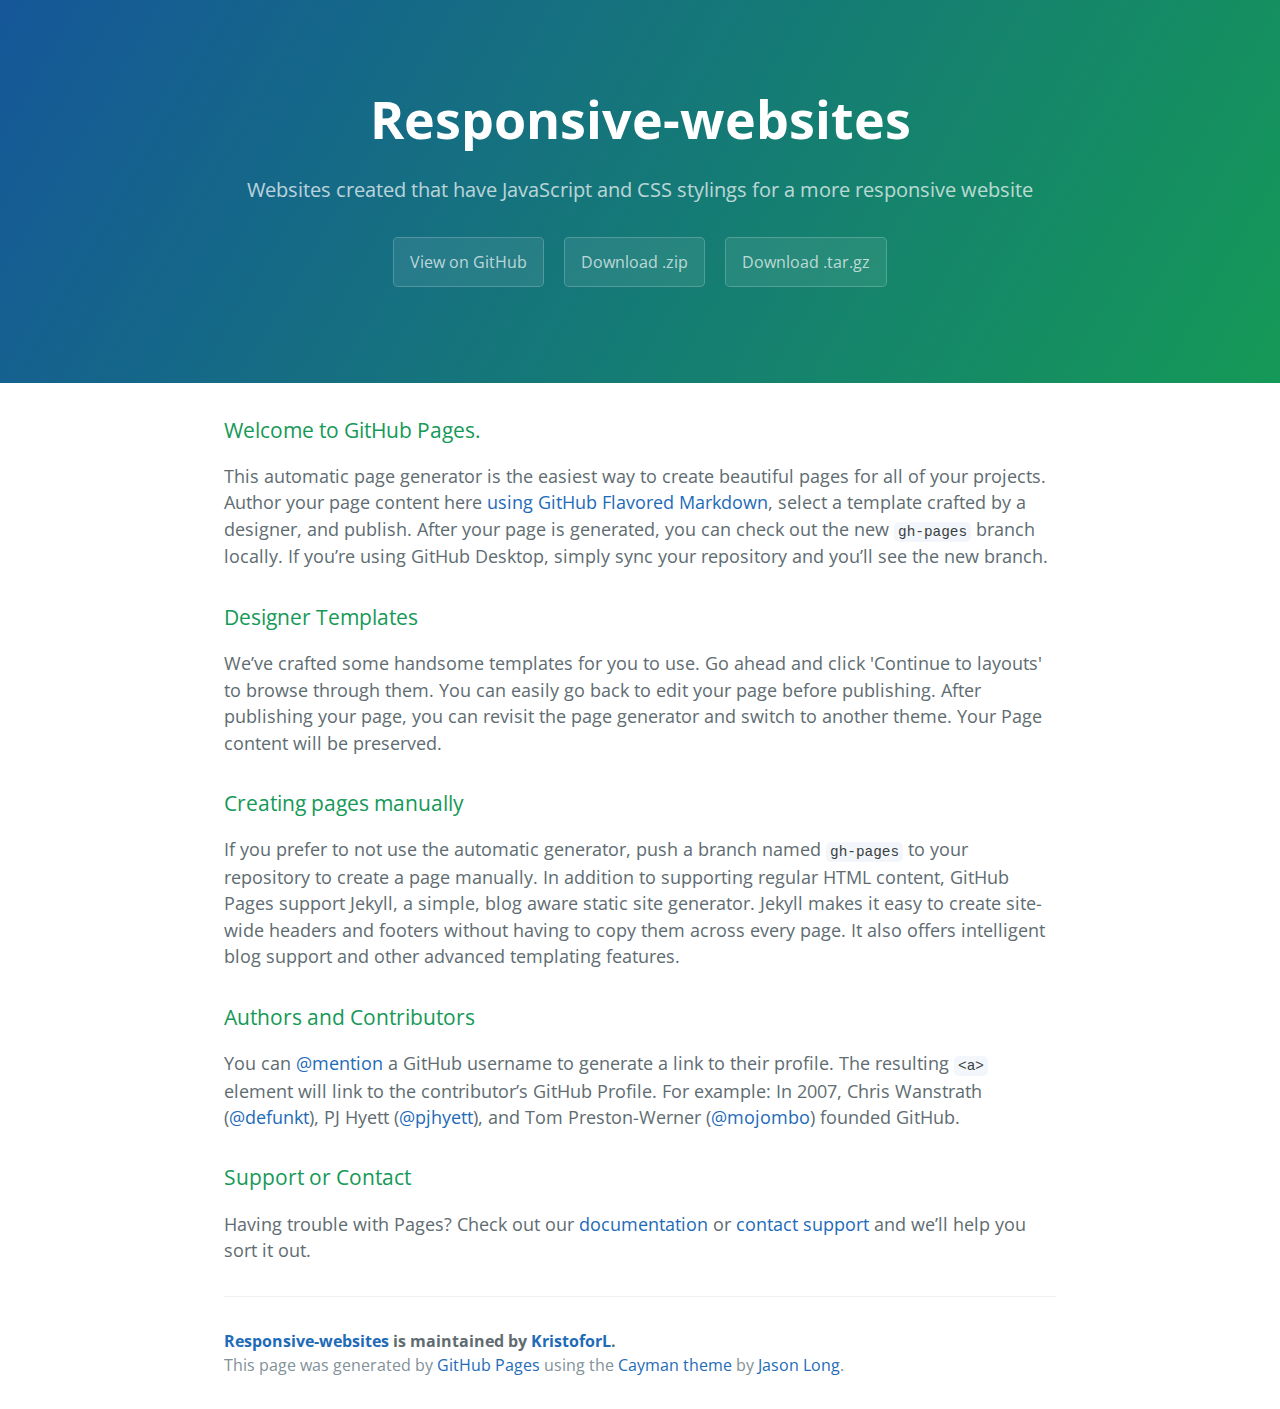
==== index.html @ 8b527c0e "Create gh-pages branch via GitHub" ====
<!DOCTYPE html>
<html lang="en-us">
  <head>
    <meta charset="UTF-8">
    <title>Responsive-websites by KristoforL</title>
    <meta name="viewport" content="width=device-width, initial-scale=1">
    <link rel="stylesheet" type="text/css" href="stylesheets/normalize.css" media="screen">
    <link href='https://fonts.googleapis.com/css?family=Open+Sans:400,700' rel='stylesheet' type='text/css'>
    <link rel="stylesheet" type="text/css" href="stylesheets/stylesheet.css" media="screen">
    <link rel="stylesheet" type="text/css" href="stylesheets/github-light.css" media="screen">
  </head>
  <body>
    <section class="page-header">
      <h1 class="project-name">Responsive-websites</h1>
      <h2 class="project-tagline">Websites created that have JavaScript and CSS stylings for a more responsive website</h2>
      <a href="https://github.com/KristoforL/Responsive-Websites" class="btn">View on GitHub</a>
      <a href="https://github.com/KristoforL/Responsive-Websites/zipball/master" class="btn">Download .zip</a>
      <a href="https://github.com/KristoforL/Responsive-Websites/tarball/master" class="btn">Download .tar.gz</a>
    </section>

    <section class="main-content">
      <h3>
<a id="welcome-to-github-pages" class="anchor" href="#welcome-to-github-pages" aria-hidden="true"><span aria-hidden="true" class="octicon octicon-link"></span></a>Welcome to GitHub Pages.</h3>

<p>This automatic page generator is the easiest way to create beautiful pages for all of your projects. Author your page content here <a href="https://guides.github.com/features/mastering-markdown/">using GitHub Flavored Markdown</a>, select a template crafted by a designer, and publish. After your page is generated, you can check out the new <code>gh-pages</code> branch locally. If you’re using GitHub Desktop, simply sync your repository and you’ll see the new branch.</p>

<h3>
<a id="designer-templates" class="anchor" href="#designer-templates" aria-hidden="true"><span aria-hidden="true" class="octicon octicon-link"></span></a>Designer Templates</h3>

<p>We’ve crafted some handsome templates for you to use. Go ahead and click 'Continue to layouts' to browse through them. You can easily go back to edit your page before publishing. After publishing your page, you can revisit the page generator and switch to another theme. Your Page content will be preserved.</p>

<h3>
<a id="creating-pages-manually" class="anchor" href="#creating-pages-manually" aria-hidden="true"><span aria-hidden="true" class="octicon octicon-link"></span></a>Creating pages manually</h3>

<p>If you prefer to not use the automatic generator, push a branch named <code>gh-pages</code> to your repository to create a page manually. In addition to supporting regular HTML content, GitHub Pages support Jekyll, a simple, blog aware static site generator. Jekyll makes it easy to create site-wide headers and footers without having to copy them across every page. It also offers intelligent blog support and other advanced templating features.</p>

<h3>
<a id="authors-and-contributors" class="anchor" href="#authors-and-contributors" aria-hidden="true"><span aria-hidden="true" class="octicon octicon-link"></span></a>Authors and Contributors</h3>

<p>You can <a href="https://help.github.com/articles/basic-writing-and-formatting-syntax/#mentioning-users-and-teams" class="user-mention">@mention</a> a GitHub username to generate a link to their profile. The resulting <code>&lt;a&gt;</code> element will link to the contributor’s GitHub Profile. For example: In 2007, Chris Wanstrath (<a href="https://github.com/defunkt" class="user-mention">@defunkt</a>), PJ Hyett (<a href="https://github.com/pjhyett" class="user-mention">@pjhyett</a>), and Tom Preston-Werner (<a href="https://github.com/mojombo" class="user-mention">@mojombo</a>) founded GitHub.</p>

<h3>
<a id="support-or-contact" class="anchor" href="#support-or-contact" aria-hidden="true"><span aria-hidden="true" class="octicon octicon-link"></span></a>Support or Contact</h3>

<p>Having trouble with Pages? Check out our <a href="https://help.github.com/pages">documentation</a> or <a href="https://github.com/contact">contact support</a> and we’ll help you sort it out.</p>

      <footer class="site-footer">
        <span class="site-footer-owner"><a href="https://github.com/KristoforL/Responsive-Websites">Responsive-websites</a> is maintained by <a href="https://github.com/KristoforL">KristoforL</a>.</span>

        <span class="site-footer-credits">This page was generated by <a href="https://pages.github.com">GitHub Pages</a> using the <a href="https://github.com/jasonlong/cayman-theme">Cayman theme</a> by <a href="https://twitter.com/jasonlong">Jason Long</a>.</span>
      </footer>

    </section>

  
  </body>
</html>
---- stylesheets/stylesheet.css ----
* {
  box-sizing: border-box; }

body {
  padding: 0;
  margin: 0;
  font-family: "Open Sans", "Helvetica Neue", Helvetica, Arial, sans-serif;
  font-size: 16px;
  line-height: 1.5;
  color: #606c71; }

a {
  color: #1e6bb8;
  text-decoration: none; }
  a:hover {
    text-decoration: underline; }

.btn {
  display: inline-block;
  margin-bottom: 1rem;
  color: rgba(255, 255, 255, 0.7);
  background-color: rgba(255, 255, 255, 0.08);
  border-color: rgba(255, 255, 255, 0.2);
  border-style: solid;
  border-width: 1px;
  border-radius: 0.3rem;
  transition: color 0.2s, background-color 0.2s, border-color 0.2s; }
  .btn + .btn {
    margin-left: 1rem; }

.btn:hover {
  color: rgba(255, 255, 255, 0.8);
  text-decoration: none;
  background-color: rgba(255, 255, 255, 0.2);
  border-color: rgba(255, 255, 255, 0.3); }

@media screen and (min-width: 64em) {
  .btn {
    padding: 0.75rem 1rem; } }

@media screen and (min-width: 42em) and (max-width: 64em) {
  .btn {
    padding: 0.6rem 0.9rem;
    font-size: 0.9rem; } }

@media screen and (max-width: 42em) {
  .btn {
    display: block;
    width: 100%;
    padding: 0.75rem;
    font-size: 0.9rem; }
    .btn + .btn {
      margin-top: 1rem;
      margin-left: 0; } }

.page-header {
  color: #fff;
  text-align: center;
  background-color: #159957;
  background-image: linear-gradient(120deg, #155799, #159957); }

@media screen and (min-width: 64em) {
  .page-header {
    padding: 5rem 6rem; } }

@media screen and (min-width: 42em) and (max-width: 64em) {
  .page-header {
    padding: 3rem 4rem; } }

@media screen and (max-width: 42em) {
  .page-header {
    padding: 2rem 1rem; } }

.project-name {
  margin-top: 0;
  margin-bottom: 0.1rem; }

@media screen and (min-width: 64em) {
  .project-name {
    font-size: 3.25rem; } }

@media screen and (min-width: 42em) and (max-width: 64em) {
  .project-name {
    font-size: 2.25rem; } }

@media screen and (max-width: 42em) {
  .project-name {
    font-size: 1.75rem; } }

.project-tagline {
  margin-bottom: 2rem;
  font-weight: normal;
  opacity: 0.7; }

@media screen and (min-width: 64em) {
  .project-tagline {
    font-size: 1.25rem; } }

@media screen and (min-width: 42em) and (max-width: 64em) {
  .project-tagline {
    font-size: 1.15rem; } }

@media screen and (max-width: 42em) {
  .project-tagline {
    font-size: 1rem; } }

.main-content :first-child {
  margin-top: 0; }
.main-content img {
  max-width: 100%; }
.main-content h1, .main-content h2, .main-content h3, .main-content h4, .main-content h5, .main-content h6 {
  margin-top: 2rem;
  margin-bottom: 1rem;
  font-weight: normal;
  color: #159957; }
.main-content p {
  margin-bottom: 1em; }
.main-content code {
  padding: 2px 4px;
  font-family: Consolas, "Liberation Mono", Menlo, Courier, monospace;
  font-size: 0.9rem;
  color: #383e41;
  background-color: #f3f6fa;
  border-radius: 0.3rem; }
.main-content pre {
  padding: 0.8rem;
  margin-top: 0;
  margin-bottom: 1rem;
  font: 1rem Consolas, "Liberation Mono", Menlo, Courier, monospace;
  color: #567482;
  word-wrap: normal;
  background-color: #f3f6fa;
  border: solid 1px #dce6f0;
  border-radius: 0.3rem; }
  .main-content pre > code {
    padding: 0;
    margin: 0;
    font-size: 0.9rem;
    color: #567482;
    word-break: normal;
    white-space: pre;
    background: transparent;
    border: 0; }
.main-content .highlight {
  margin-bottom: 1rem; }
  .main-content .highlight pre {
    margin-bottom: 0;
    word-break: normal; }
.main-content .highlight pre, .main-content pre {
  padding: 0.8rem;
  overflow: auto;
  font-size: 0.9rem;
  line-height: 1.45;
  border-radius: 0.3rem; }
.main-content pre code, .main-content pre tt {
  display: inline;
  max-width: initial;
  padding: 0;
  margin: 0;
  overflow: initial;
  line-height: inherit;
  word-wrap: normal;
  background-color: transparent;
  border: 0; }
  .main-content pre code:before, .main-content pre code:after, .main-content pre tt:before, .main-content pre tt:after {
    content: normal; }
.main-content ul, .main-content ol {
  margin-top: 0; }
.main-content blockquote {
  padding: 0 1rem;
  margin-left: 0;
  color: #819198;
  border-left: 0.3rem solid #dce6f0; }
  .main-content blockquote > :first-child {
    margin-top: 0; }
  .main-content blockquote > :last-child {
    margin-bottom: 0; }
.main-content table {
  display: block;
  width: 100%;
  overflow: auto;
  word-break: normal;
  word-break: keep-all; }
  .main-content table th {
    font-weight: bold; }
  .main-content table th, .main-content table td {
    padding: 0.5rem 1rem;
    border: 1px solid #e9ebec; }
.main-content dl {
  padding: 0; }
  .main-content dl dt {
    padding: 0;
    margin-top: 1rem;
    font-size: 1rem;
    font-weight: bold; }
  .main-content dl dd {
    padding: 0;
    margin-bottom: 1rem; }
.main-content hr {
  height: 2px;
  padding: 0;
  margin: 1rem 0;
  background-color: #eff0f1;
  border: 0; }

@media screen and (min-width: 64em) {
  .main-content {
    max-width: 64rem;
    padding: 2rem 6rem;
    margin: 0 auto;
    font-size: 1.1rem; } }

@media screen and (min-width: 42em) and (max-width: 64em) {
  .main-content {
    padding: 2rem 4rem;
    font-size: 1.1rem; } }

@media screen and (max-width: 42em) {
  .main-content {
    padding: 2rem 1rem;
    font-size: 1rem; } }

.site-footer {
  padding-top: 2rem;
  margin-top: 2rem;
  border-top: solid 1px #eff0f1; }

.site-footer-owner {
  display: block;
  font-weight: bold; }

.site-footer-credits {
  color: #819198; }

@media screen and (min-width: 64em) {
  .site-footer {
    font-size: 1rem; } }

@media screen and (min-width: 42em) and (max-width: 64em) {
  .site-footer {
    font-size: 1rem; } }

@media screen and (max-width: 42em) {
  .site-footer {
    font-size: 0.9rem; } }
---- stylesheets/github-light.css ----
/*
The MIT License (MIT)

Copyright (c) 2016 GitHub, Inc.

Permission is hereby granted, free of charge, to any person obtaining a copy
of this software and associated documentation files (the "Software"), to deal
in the Software without restriction, including without limitation the rights
to use, copy, modify, merge, publish, distribute, sublicense, and/or sell
copies of the Software, and to permit persons to whom the Software is
furnished to do so, subject to the following conditions:

The above copyright notice and this permission notice shall be included in all
copies or substantial portions of the Software.

THE SOFTWARE IS PROVIDED "AS IS", WITHOUT WARRANTY OF ANY KIND, EXPRESS OR
IMPLIED, INCLUDING BUT NOT LIMITED TO THE WARRANTIES OF MERCHANTABILITY,
FITNESS FOR A PARTICULAR PURPOSE AND NONINFRINGEMENT. IN NO EVENT SHALL THE
AUTHORS OR COPYRIGHT HOLDERS BE LIABLE FOR ANY CLAIM, DAMAGES OR OTHER
LIABILITY, WHETHER IN AN ACTION OF CONTRACT, TORT OR OTHERWISE, ARISING FROM,
OUT OF OR IN CONNECTION WITH THE SOFTWARE OR THE USE OR OTHER DEALINGS IN THE
SOFTWARE.

*/

.pl-c /* comment */ {
  color: #969896;
}

.pl-c1 /* constant, variable.other.constant, support, meta.property-name, support.constant, support.variable, meta.module-reference, markup.raw, meta.diff.header */,
.pl-s .pl-v /* string variable */ {
  color: #0086b3;
}

.pl-e /* entity */,
.pl-en /* entity.name */ {
  color: #795da3;
}

.pl-smi /* variable.parameter.function, storage.modifier.package, storage.modifier.import, storage.type.java, variable.other */,
.pl-s .pl-s1 /* string source */ {
  color: #333;
}

.pl-ent /* entity.name.tag */ {
  color: #63a35c;
}

.pl-k /* keyword, storage, storage.type */ {
  color: #a71d5d;
}

.pl-s /* string */,
.pl-pds /* punctuation.definition.string, string.regexp.character-class */,
.pl-s .pl-pse .pl-s1 /* string punctuation.section.embedded source */,
.pl-sr /* string.regexp */,
.pl-sr .pl-cce /* string.regexp constant.character.escape */,
.pl-sr .pl-sre /* string.regexp source.ruby.embedded */,
.pl-sr .pl-sra /* string.regexp string.regexp.arbitrary-repitition */ {
  color: #183691;
}

.pl-v /* variable */ {
  color: #ed6a43;
}

.pl-id /* invalid.deprecated */ {
  color: #b52a1d;
}

.pl-ii /* invalid.illegal */ {
  color: #f8f8f8;
  background-color: #b52a1d;
}

.pl-sr .pl-cce /* string.regexp constant.character.escape */ {
  font-weight: bold;
  color: #63a35c;
}

.pl-ml /* markup.list */ {
  color: #693a17;
}

.pl-mh /* markup.heading */,
.pl-mh .pl-en /* markup.heading entity.name */,
.pl-ms /* meta.separator */ {
  font-weight: bold;
  color: #1d3e81;
}

.pl-mq /* markup.quote */ {
  color: #008080;
}

.pl-mi /* markup.italic */ {
  font-style: italic;
  color: #333;
}

.pl-mb /* markup.bold */ {
  font-weight: bold;
  color: #333;
}

.pl-md /* markup.deleted, meta.diff.header.from-file */ {
  color: #bd2c00;
  background-color: #ffecec;
}

.pl-mi1 /* markup.inserted, meta.diff.header.to-file */ {
  color: #55a532;
  background-color: #eaffea;
}

.pl-mdr /* meta.diff.range */ {
  font-weight: bold;
  color: #795da3;
}

.pl-mo /* meta.output */ {
  color: #1d3e81;
}
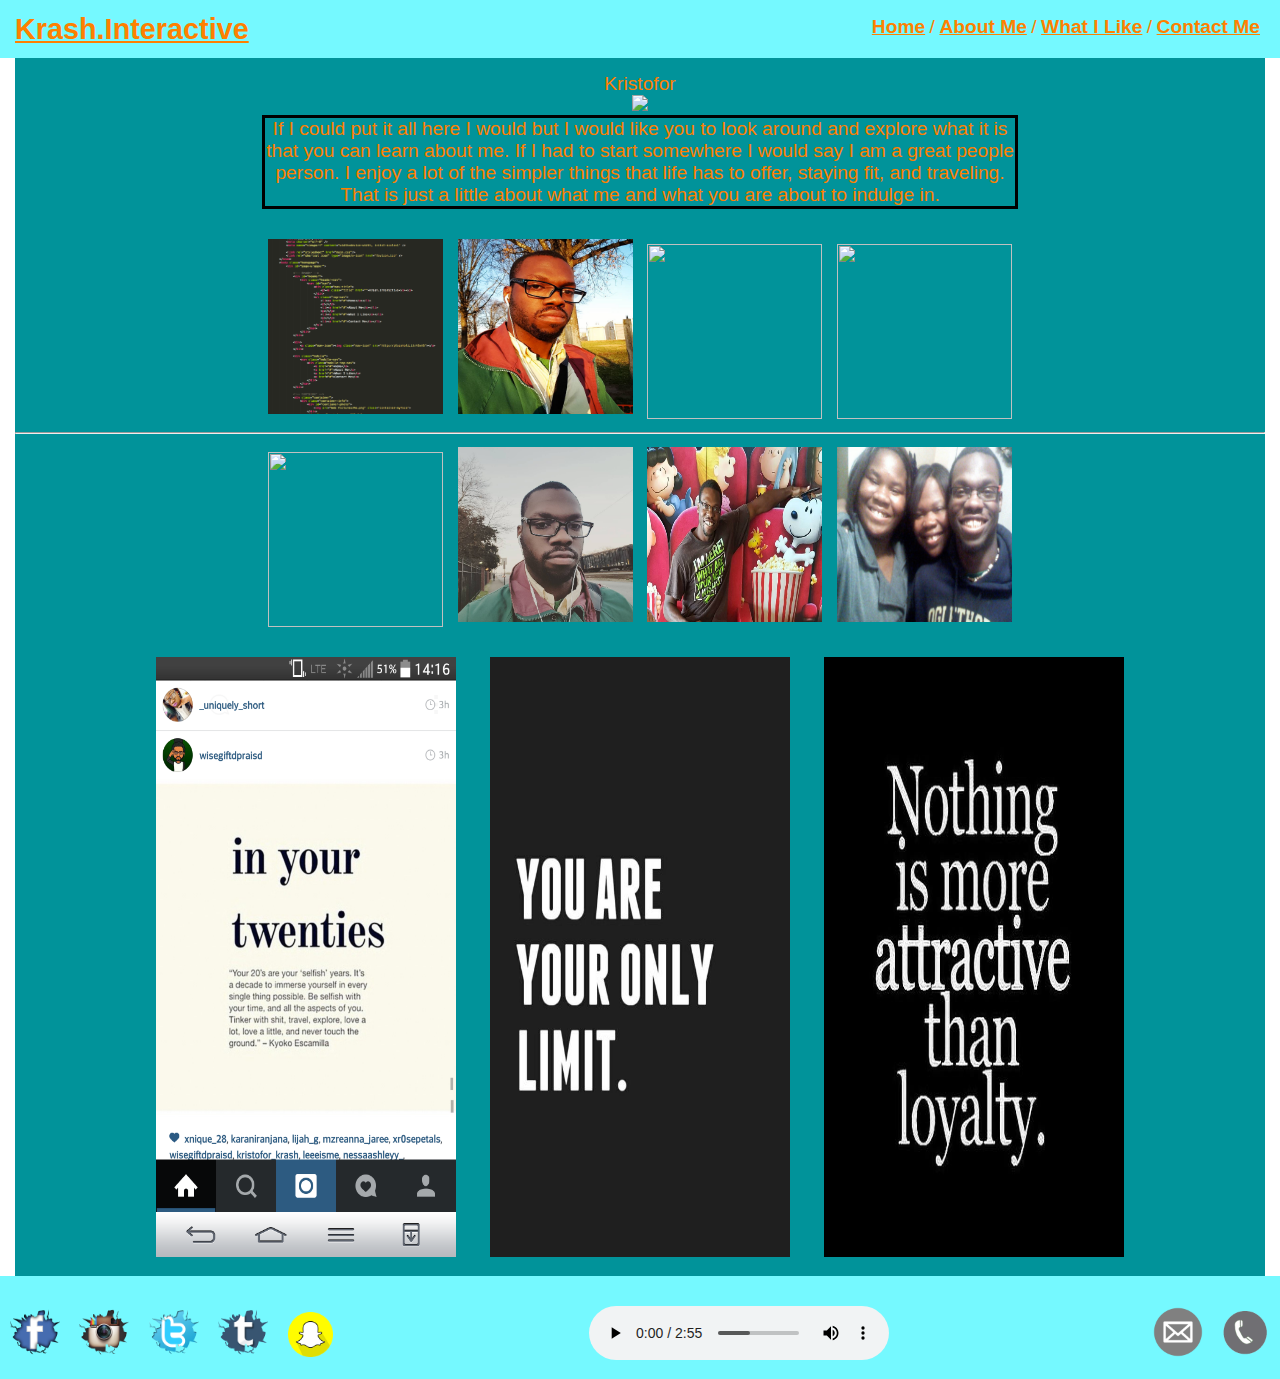
==== commit 78364fde: "Add files via upload" ====
--- a/index.html
+++ b/index.html
@@ -1,57 +1,127 @@
 <!DOCTYPE html>
-<html lang="en-us">
-  <head>
-    <meta charset="UTF-8">
-    <title>Responsive-websites by KristoforL</title>
-    <meta name="viewport" content="width=device-width, initial-scale=1">
-    <link rel="stylesheet" type="text/css" href="stylesheets/normalize.css" media="screen">
-    <link href='https://fonts.googleapis.com/css?family=Open+Sans:400,700' rel='stylesheet' type='text/css'>
-    <link rel="stylesheet" type="text/css" href="stylesheets/stylesheet.css" media="screen">
-    <link rel="stylesheet" type="text/css" href="stylesheets/github-light.css" media="screen">
-  </head>
-  <body>
-    <section class="page-header">
-      <h1 class="project-name">Responsive-websites</h1>
-      <h2 class="project-tagline">Websites created that have JavaScript and CSS stylings for a more responsive website</h2>
-      <a href="https://github.com/KristoforL/Responsive-Websites" class="btn">View on GitHub</a>
-      <a href="https://github.com/KristoforL/Responsive-Websites/zipball/master" class="btn">Download .zip</a>
-      <a href="https://github.com/KristoforL/Responsive-Websites/tarball/master" class="btn">Download .tar.gz</a>
-    </section>
+<html>
+	<head>
+		<title>JKL 2.0</title>
+		<meta charset="utf-8" />
+		<meta name="viewport" content="width=device-width, inital-scale=1" />
 
-    <section class="main-content">
-      <h3>
-<a id="welcome-to-github-pages" class="anchor" href="#welcome-to-github-pages" aria-hidden="true"><span aria-hidden="true" class="octicon octicon-link"></span></a>Welcome to GitHub Pages.</h3>
+		<link rel="stylesheet" href="main.css"/>
+		<link rel="shortcut icon" type="image/x-icon" href="favicon.ico" />
 
-<p>This automatic page generator is the easiest way to create beautiful pages for all of your projects. Author your page content here <a href="https://guides.github.com/features/mastering-markdown/">using GitHub Flavored Markdown</a>, select a template crafted by a designer, and publish. After your page is generated, you can check out the new <code>gh-pages</code> branch locally. If you’re using GitHub Desktop, simply sync your repository and you’ll see the new branch.</p>
+	</head>
+	<body class="homepage">
+		<div id="page-wrapper">
 
-<h3>
-<a id="designer-templates" class="anchor" href="#designer-templates" aria-hidden="true"><span aria-hidden="true" class="octicon octicon-link"></span></a>Designer Templates</h3>
+			<!-- Header -->
+			<div id="header">
+				<div class="header-nav">
+					<nav id="nav">	
+						<div class="nav-title">
+							<p><a class="title" href="">Krash.Interactive</a></p>
+						</div>
+						<ul class="top-nav">
+							<li><a href="#">Home</a></li>
+							<p>/</p>
+							<li><a href="aboutMe.html">About Me</a></li>
+							<p>/</p>
+							<li><a href="whatILike.html">What I Like</a></li>
+							<p>/</p>
+							<li><a href="contactMe.html">Contact Me</a></li>
+						</ul>					
+					</nav>
+				</div>
+			</div>
 
-<p>We’ve crafted some handsome templates for you to use. Go ahead and click 'Continue to layouts' to browse through them. You can easily go back to edit your page before publishing. After publishing your page, you can revisit the page generator and switch to another theme. Your Page content will be preserved.</p>
 
-<h3>
-<a id="creating-pages-manually" class="anchor" href="#creating-pages-manually" aria-hidden="true"><span aria-hidden="true" class="octicon octicon-link"></span></a>Creating pages manually</h3>
+			<!-- Mobile Navbar -->
+			<div>
+				<a class="nav-icon"><img class="nav-icon" src="http://placehold.it/45x45"></a>
+			</div>
 
-<p>If you prefer to not use the automatic generator, push a branch named <code>gh-pages</code> to your repository to create a page manually. In addition to supporting regular HTML content, GitHub Pages support Jekyll, a simple, blog aware static site generator. Jekyll makes it easy to create site-wide headers and footers without having to copy them across every page. It also offers intelligent blog support and other advanced templating features.</p>
+			<div class="mobile">
+				<nav class="mobile-nav">
+					<div class="mobile-top-nav">
+						<a href="#">Home</a>
+						<a href="#">About Me</a>
+						<a href="#">What I Like</a>
+						<a href="#">Contact Me</a>
+					</div>					
+				</nav>
+			</div>
 
-<h3>
-<a id="authors-and-contributors" class="anchor" href="#authors-and-contributors" aria-hidden="true"><span aria-hidden="true" class="octicon octicon-link"></span></a>Authors and Contributors</h3>
+			<!-- Container -->
+			<div class="container">
+				<div class="container-info">
+					<p class="container-information">Kristofor</p>
+					<div id="contianer-photo">
+						<img src="Web Pictures/Suit.png" class="container-myFace">
+					</div>
+					<div class="container-smallInfo">
 
-<p>You can <a href="https://help.github.com/articles/basic-writing-and-formatting-syntax/#mentioning-users-and-teams" class="user-mention">@mention</a> a GitHub username to generate a link to their profile. The resulting <code>&lt;a&gt;</code> element will link to the contributor’s GitHub Profile. For example: In 2007, Chris Wanstrath (<a href="https://github.com/defunkt" class="user-mention">@defunkt</a>), PJ Hyett (<a href="https://github.com/pjhyett" class="user-mention">@pjhyett</a>), and Tom Preston-Werner (<a href="https://github.com/mojombo" class="user-mention">@mojombo</a>) founded GitHub.</p>
+						<p class="container-information">
+							If I could put it all here I would but I would like you to look around and explore what it is that you can learn about me. If I had to start somewhere I would say I am a great people person. I enjoy a lot of the simpler things that life has to offer, staying fit, and traveling. That is just a little about what me and what you are about to indulge in.
+						</p>
+					</div>
+				</div>
 
-<h3>
-<a id="support-or-contact" class="anchor" href="#support-or-contact" aria-hidden="true"><span aria-hidden="true" class="octicon octicon-link"></span></a>Support or Contact</h3>
+				<!-- Animated Home Pictures -->
+				<div class="container-favPictures">
+					<img src="Web Pictures/code.png" class="favPictureEach">
+					<img src="Web Pictures/Me2.png" class="favPictureEach">
+					<img src="Web Pictures/Snoopy Van Gogh.jpg" class="favPictureEach">
+					<img src="Web Pictures/Skyhigh.png" class="favPictureEach">
+					<hr>
+					<img src="Web Pictures/Will.jpg" class="favPictureEach">
+					<img src="Web Pictures/Me.png" class="favPictureEach">
+					<img src="Web Pictures/MeAndSnoopy.png" class="favPictureEach">
+					<img src="Web Pictures/Family.png" class="favPictureEach">
+				</div>
 
-<p>Having trouble with Pages? Check out our <a href="https://help.github.com/pages">documentation</a> or <a href="https://github.com/contact">contact support</a> and we’ll help you sort it out.</p>
+				<!-- Links to Other Tabs -->
+				<div class="container-otherLinks">
+					<div class="otherLinksEach">
+						<a class="link"><img src="Web Pictures/20s.png"></a>
+					</div>
+					<div class="otherLinksEach">
+						<a class="link"><img src="Web Pictures/Limit.jpg"></a>
+					</div>
+					<div class="otherLinksEach">
+						<a class="link"><img src="Web Pictures/Loyal.jpg"></a>
+					</div>
+				</div>
+			</div>
 
-      <footer class="site-footer">
-        <span class="site-footer-owner"><a href="https://github.com/KristoforL/Responsive-Websites">Responsive-websites</a> is maintained by <a href="https://github.com/KristoforL">KristoforL</a>.</span>
+			<!-- Footer -->
+			<div class="footer">
+				<div class="footer-socialMedia">
+					<ul class="footerIcon">
+						<a href="#" class="icon"><img src="Web Pictures/Icons/FB.png"></a>
+						<a href="#" class="icon"><img src="Web Pictures/Icons/IG.png"></a>
+						<a href="#" class="icon"><img src="Web Pictures/Icons/twitter.png"></a>
+						<a href="#" class="icon"><img src="Web Pictures/Icons/tumblr.png"></a>	
+						<a href="#" class="icons"><img src="Web Pictures/Icons/SC.png"></a>
+					</ul>
+				</div>
+				<div class="footerContact">
+					<div class="footerContactEach">
+						<a href="#" class="icon"><img src="Web Pictures/Icons/Mail.png"></a>
+						<a href="#" class="icon"><img src="Web Pictures/Icons/Phone.png"></a>	
+					</div>
+				</div>
+				<div class="music">
+					<audio controls="controls">
+					   <source src="Web Music/Breakbeat Heartbeat.mp3" />
+					</audio> 
+				</div>
+			</div>
+		</div>
 
-        <span class="site-footer-credits">This page was generated by <a href="https://pages.github.com">GitHub Pages</a> using the <a href="https://github.com/jasonlong/cayman-theme">Cayman theme</a> by <a href="https://twitter.com/jasonlong">Jason Long</a>.</span>
-      </footer>
 
-    </section>
+		<!-- Scripts -->
+		<script type="text/javascript" src="https://code.jquery.com/jquery-2.2.3.min.js"   integrity="sha256-a23g1Nt4dtEYOj7bR+vTu7+T8VP13humZFBJNIYoEJo="   crossorigin="anonymous"></script>	
+		<script type="text/javascript" src="jkl2.js"></script>
+		<script type="text/javascript" src="assets/js/jquery-2.2.3.min.js"></script>
+		<script type="text/javascript" src="assets/js/jquery-ui.min.js"></script>
 
-  
-  </body>
-</html>
+	</body>
+</html>--- a/main.css
+++ b/main.css
@@ -0,0 +1,458 @@
+/* Global */
+
+body{
+	font-family: "Copperplate", sans-serif;
+}
+
+a{
+	color: #FE8000;
+	font-weight: bold;
+	transition: all .2s linear;
+}
+
+p{
+	color: #FE8000;
+}
+
+a:hover, a:focus{
+	opacity: .7;
+	transition: all .5s ease-in;
+	cursor: pointer;
+}
+
+.homepage{
+	margin: 0;
+}
+
+#page-wrapper{
+	margin: 0;
+}
+
+#aboutMe-page-wrapper{
+	margin: 0;
+}
+
+#header, .footer{
+	background-color: #75F9FF;	
+}
+
+/*------------------------*/
+/* Header Wrapper */
+
+#header{
+	width: 100%;
+	margin-top: 0;
+}
+
+.header-nav{
+	margin: 0;
+	width: 100%;
+	display: inline-block
+}
+
+.header-nav ul{
+	padding: 0 20px 0 0;
+}
+
+#nav{
+	display: inline;
+}
+
+.nav-title{
+	float: left;
+}
+
+.nav-title a{
+	padding: 0 0 0 15px;
+}
+
+.top-nav{
+	vertical-align: top;
+	float: right;
+}
+
+.top-nav li, p{
+	font-size: 1.2em;
+	display: inline;
+}
+
+.nav-title{
+	font-size: 1.5em;
+	margin:  10px 0 0 0;
+	padding: 2.5px 0 0 0;
+}
+
+.mobile{
+	width: 100%;
+}
+
+.mobile-nav{
+	display: none;
+	background-color: #555;
+	font-weight: 300;
+	font-size: 200%;
+	text-align: center;
+}
+
+.nav-icon{
+	display: none;
+	position: fixed;
+	right: 0;
+	top: 0;
+}
+
+@media only screen and (max-width: 900px){
+
+	.top-nav{
+		display: none;
+	}	
+
+	.nav-icon{
+		display: none;
+	}
+
+	.mobile-top-nav>a{
+		display: block;
+	}
+
+	.mobile-nav{
+		font-size: 175%;
+		display: block;
+	}
+
+}
+
+@media only screen and (max-width: 400px){
+	
+	.nav-title>p>a{
+		font-size: 80%;
+	}
+}
+
+/*-------------------------*/
+/* Container */
+
+.container{
+	background-color: #01939A;
+	margin: 0 15px;
+	text-align: center;
+}
+
+.container-info{
+	margin: 15px 0 15px 0;
+}
+
+.container-smallInfo{
+	margin: 10px 0 0 0;
+	border: 3px solid black;
+}
+
+.container-smallInfo{
+	text-align: center;
+	margin: auto;
+    width: 60%;
+	padding: ;
+}
+
+/* Container Animated Home Pictures */
+
+.container-favPictures{
+	margin: 5px 0;
+	padding: 10px 0;
+}
+
+.favPictureEach{
+	width:175px;
+	height:175px;
+	padding: 5px;
+}
+
+/* Container Links to Other Tabs */
+
+.container-otherLinks{
+	margin: 10px 0;
+	padding: 5px 0;
+}
+
+.container-otherLinks div{
+	display: inline; 
+}
+ 
+.otherLinksEach{
+	padding:0 15px; 
+}
+
+.link>img{
+
+	width: 300px;
+	height: 600px;
+}
+
+
+@media only screen and (max-width: 1050px){
+	.container-otherLinks div{
+		display: block; 
+		padding: 5px 0;
+	}
+}
+
+@media only screen and (min-width: 900px){
+	.container{
+		display: inline-block;
+	}
+}
+
+@media only screen and (max-width: 650px){ 
+
+	.link{
+
+		font-size: 90%;
+		width: 90%;
+		padding: 0;
+	}
+
+	.container-myFace{
+		max-width: 90%;
+	}
+}
+
+/*-------------------------*/
+/*Footer*/
+
+.footer{
+	width: 100%;
+	display: inline-block;
+	padding: 15px 0 0 0;
+}
+
+.footer-socialMedia{
+	margin: 0;
+	float: left;
+}
+
+.footer-socialMedia ul{
+	padding: 0;
+}
+
+.footerIcon img{
+	padding: 0 5px 0 10px;
+}
+
+.footerContact{
+	padding: 16px 10px 0 0;
+	float: right;
+}
+
+.footerContactEach img{
+	padding: 0 0 0 13px;
+}
+
+.otherLinksEach:hover .link img{
+	transform: scale(1.05);
+	transform: skewY(10deg);
+	transition: all .5s ease-in;
+}
+
+.icon>img{
+
+	width: 50px;
+	height: 50px;
+}
+
+.icons>img{
+	width: 45px;
+	height: 45px;
+}
+
+.icon:hover img, .icons:hover img{
+	transform: translateY(-5px);
+	transition: all .2s ease-in;
+}
+
+.music{
+	padding: 15px;
+	text-align: center;
+}
+
+@media only screen and (max-width: 800px){
+
+	.music>audio{
+		text-align: center;
+	}
+}
+
+@media only screen and (max-width: 525px){
+
+	.footer{
+		align-content: center;
+	}
+
+	.footer-socialMedia, .footerContact{
+		
+		float: none;
+		display: block;
+		text-align-last: center;
+	}
+
+	.music>audio{
+		text-align: center;
+	}
+
+}
+
+
+/*---------------------------About Me------------------------------*/
+
+/*aboutMe-Container*/
+
+.aboutMe-container{
+}
+
+.aboutme-header{
+	position: fixed;
+}
+
+.background{
+	background-image: url("Web Pictures/brainstorm.jpg");
+	background-repeat: no-repeat;
+	background-position: relative;
+	background-size: 100%;
+	padding-bottom: 90px;
+	margin: 0 0 5px 0;
+}
+
+.background-bottom{
+	background-image: url("Web Pictures/HS.png");
+	background-repeat: no-repeat;
+	background-position: relative;
+	background-size: cover;
+	padding-top: 90px;
+	margin: 0;
+}
+
+.aboutMe-container-top{
+	text-align: center;
+	margin: auto;
+    width: 60%;
+	padding: 85px 0;
+}
+
+.sideBySide{
+	text-align: center;
+
+}
+
+div>.sideBySide-Each, div>.sideBySide-Each-img{
+	display: inline-block;
+	height: auto;
+}
+
+.sideBySide-Each>p{
+	padding: auto;
+	margin: auto;
+    width: 60%;
+}
+
+.sideBySide-Each{
+	display: inline;
+	width:45%;
+	height: 100%;
+}
+
+div>.grindEach{
+	width: 450px;
+	height: 500px;
+}
+
+.grind{
+	text-align: center;
+	background-color: black;
+}
+ .grindEach:hover{
+	transform: scale(1.2);
+	/*transform: skewY(10deg);*/
+	transition: all .5s ease-in;
+ }
+
+ .split{
+ 	visibility:none;
+ 	max-width: 95%;
+ }
+
+
+
+@media only screen and (max-width: 900px){
+	.holdIt{
+		max-width: 90%;
+		margin: auto;
+		padding: 0;
+	}
+
+	.background{
+		margin:auto;
+		padding: 0;
+		max-width: 100%;
+	}
+
+	.grindEach{
+		max-width: 95%;
+	}
+}
+
+@media only screen and (max-width: 650px){
+	.background{
+	background-image: none;
+	background-color: black;
+	}
+}
+
+/*---------------------------What I Like------------------------------*/
+
+.whatILike-container .guess{
+	text-align: center;
+}
+
+.Score{
+	display: none;
+}
+
+.choice{
+	width: 125px;
+	height: 125px;
+}
+
+@media only screen and (max-width: 1400px){
+	.choice{
+		display:none;
+	}
+}
+
+
+/*---------------------------Contact Me------------------------------*/
+
+.contactMe-container{
+	background-image: url("Web Pictures/contactMe/contact.jpg");
+}
+
+
+
+
+
+
+
+
+
+
+
+
+
+
+
+
+
+
+
+
+
+
+
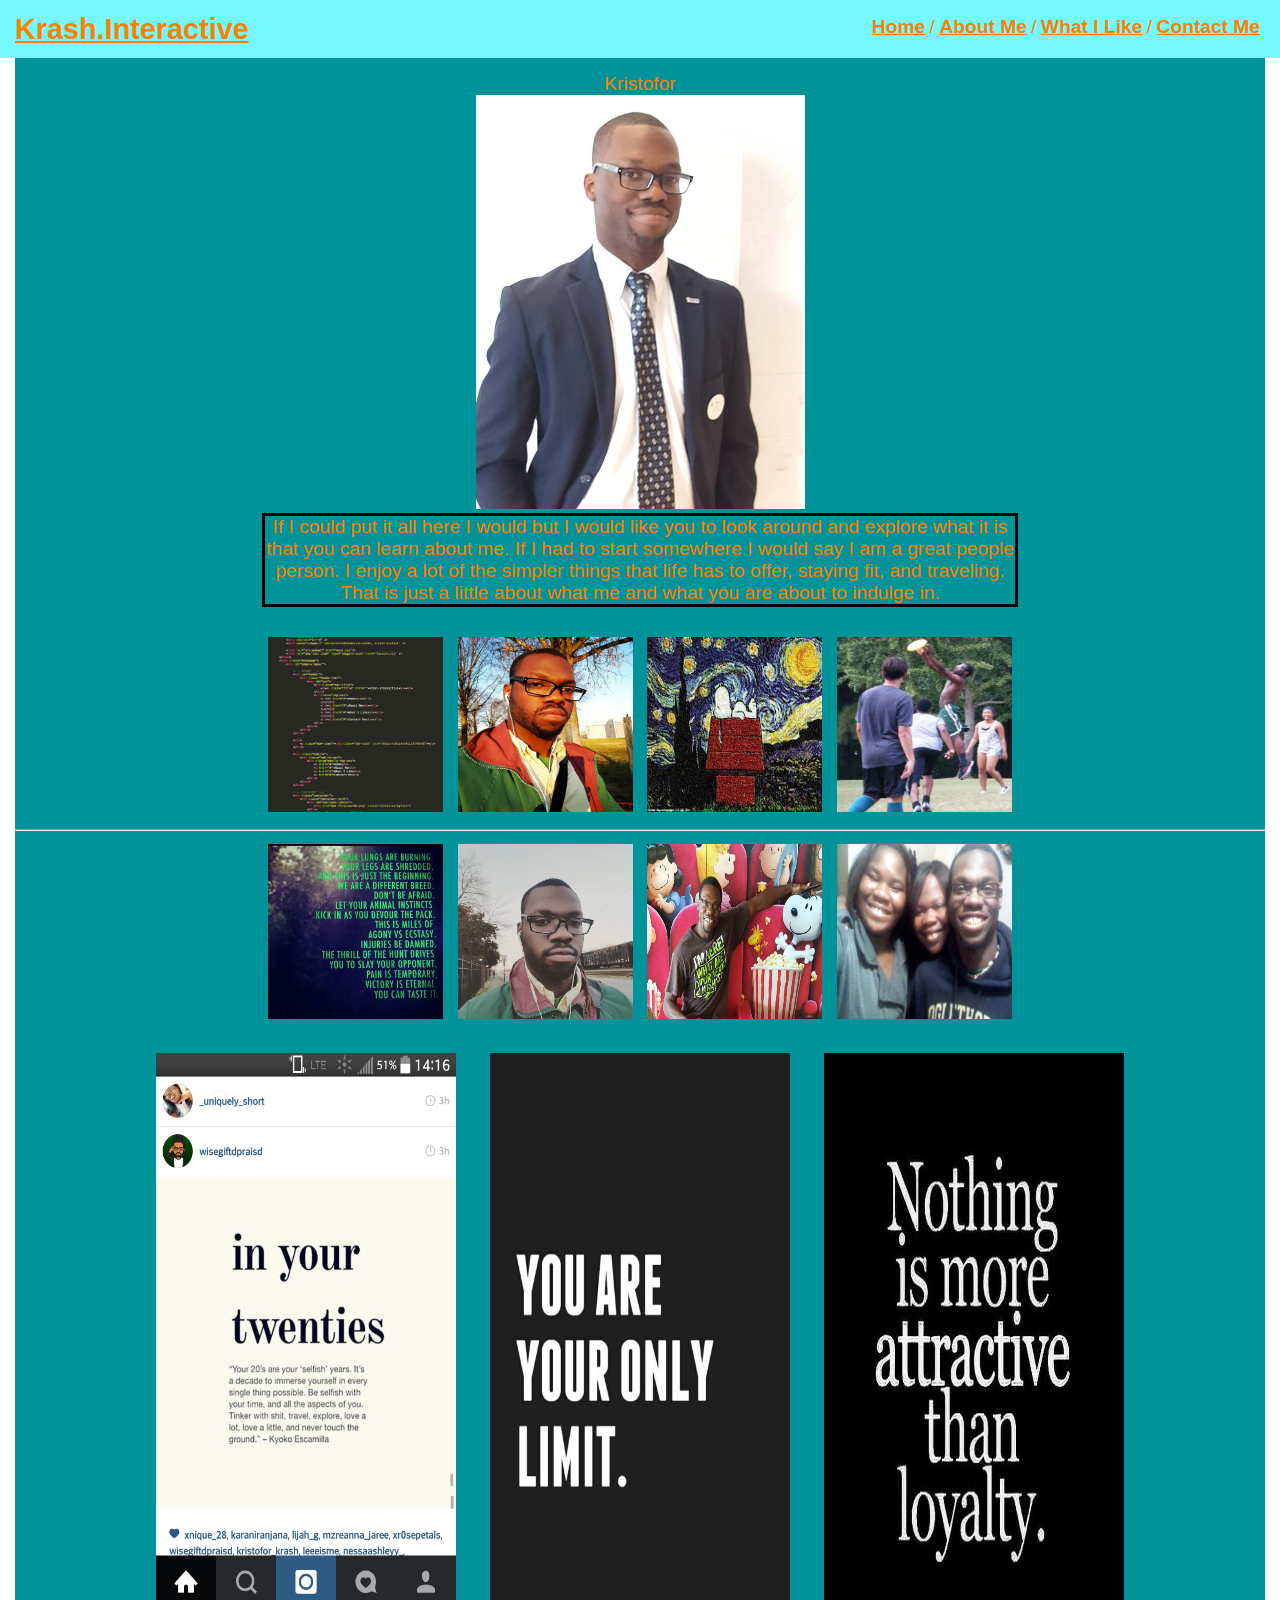
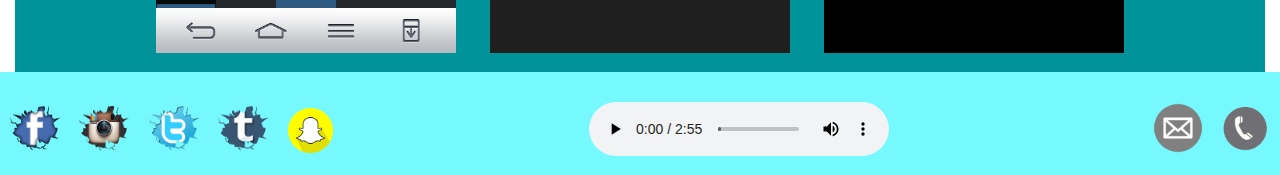
==== commit ec037db5: "Update index.html" ====
--- a/index.html
+++ b/index.html
@@ -41,10 +41,10 @@
 			<div class="mobile">
 				<nav class="mobile-nav">
 					<div class="mobile-top-nav">
-						<a href="#">Home</a>
-						<a href="#">About Me</a>
-						<a href="#">What I Like</a>
-						<a href="#">Contact Me</a>
+						<a href="index.html">Home</a>
+						<a href="aboutMe.html">About Me</a>
+						<a href="whatILike.html">What I Like</a>
+						<a href="contactMe.html">Contact Me</a>
 					</div>					
 				</nav>
 			</div>
@@ -124,4 +124,4 @@
 		<script type="text/javascript" src="assets/js/jquery-ui.min.js"></script>
 
 	</body>
-</html>+</html>
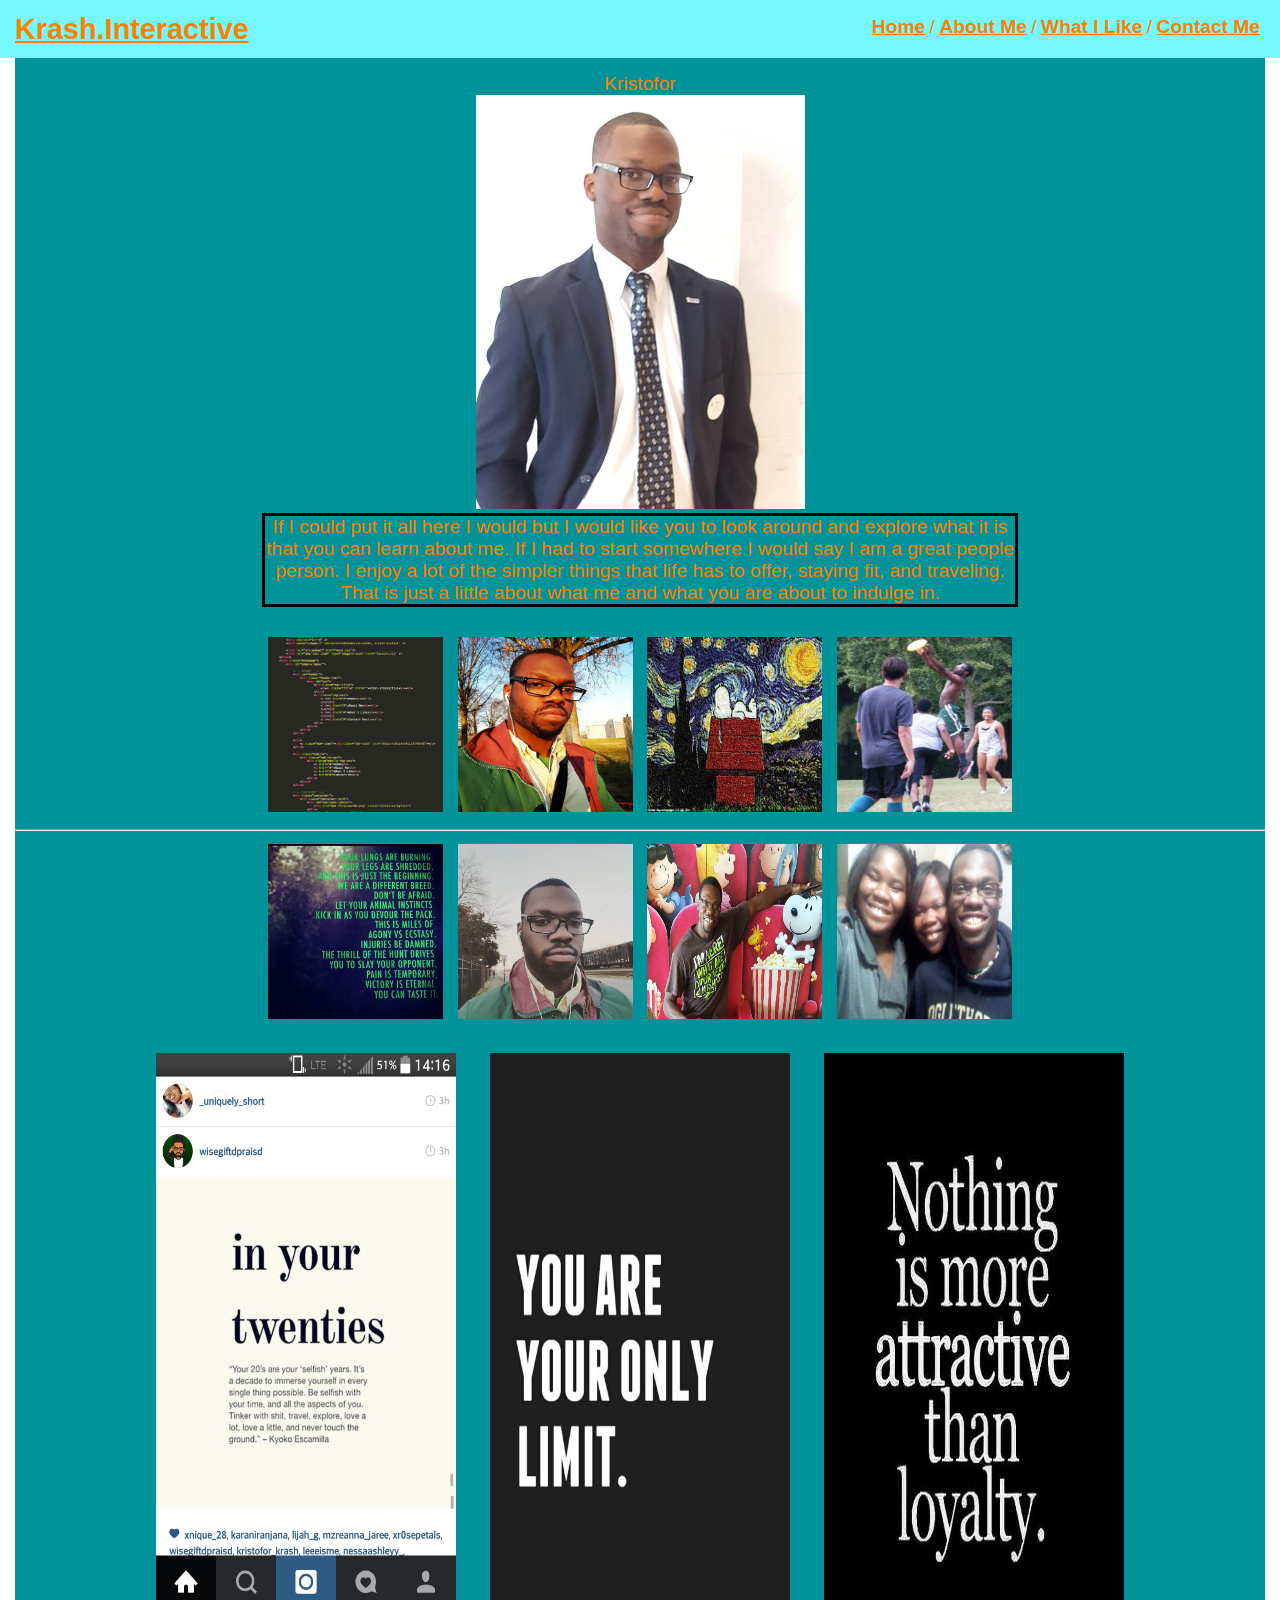
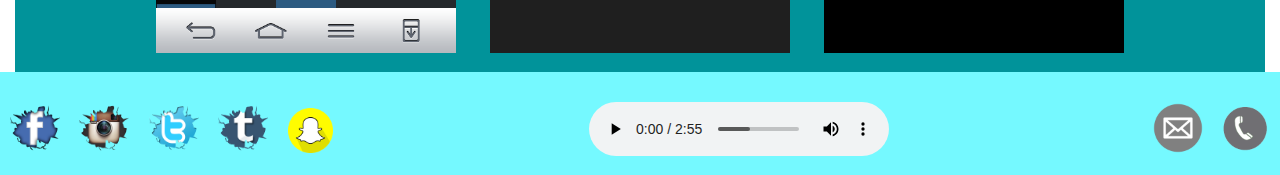
==== commit 952d0c39: "Update index.html" ====
--- a/index.html
+++ b/index.html
@@ -20,7 +20,7 @@
 							<p><a class="title" href="">Krash.Interactive</a></p>
 						</div>
 						<ul class="top-nav">
-							<li><a href="#">Home</a></li>
+							<li><a href="index.html">Home</a></li>
 							<p>/</p>
 							<li><a href="aboutMe.html">About Me</a></li>
 							<p>/</p>
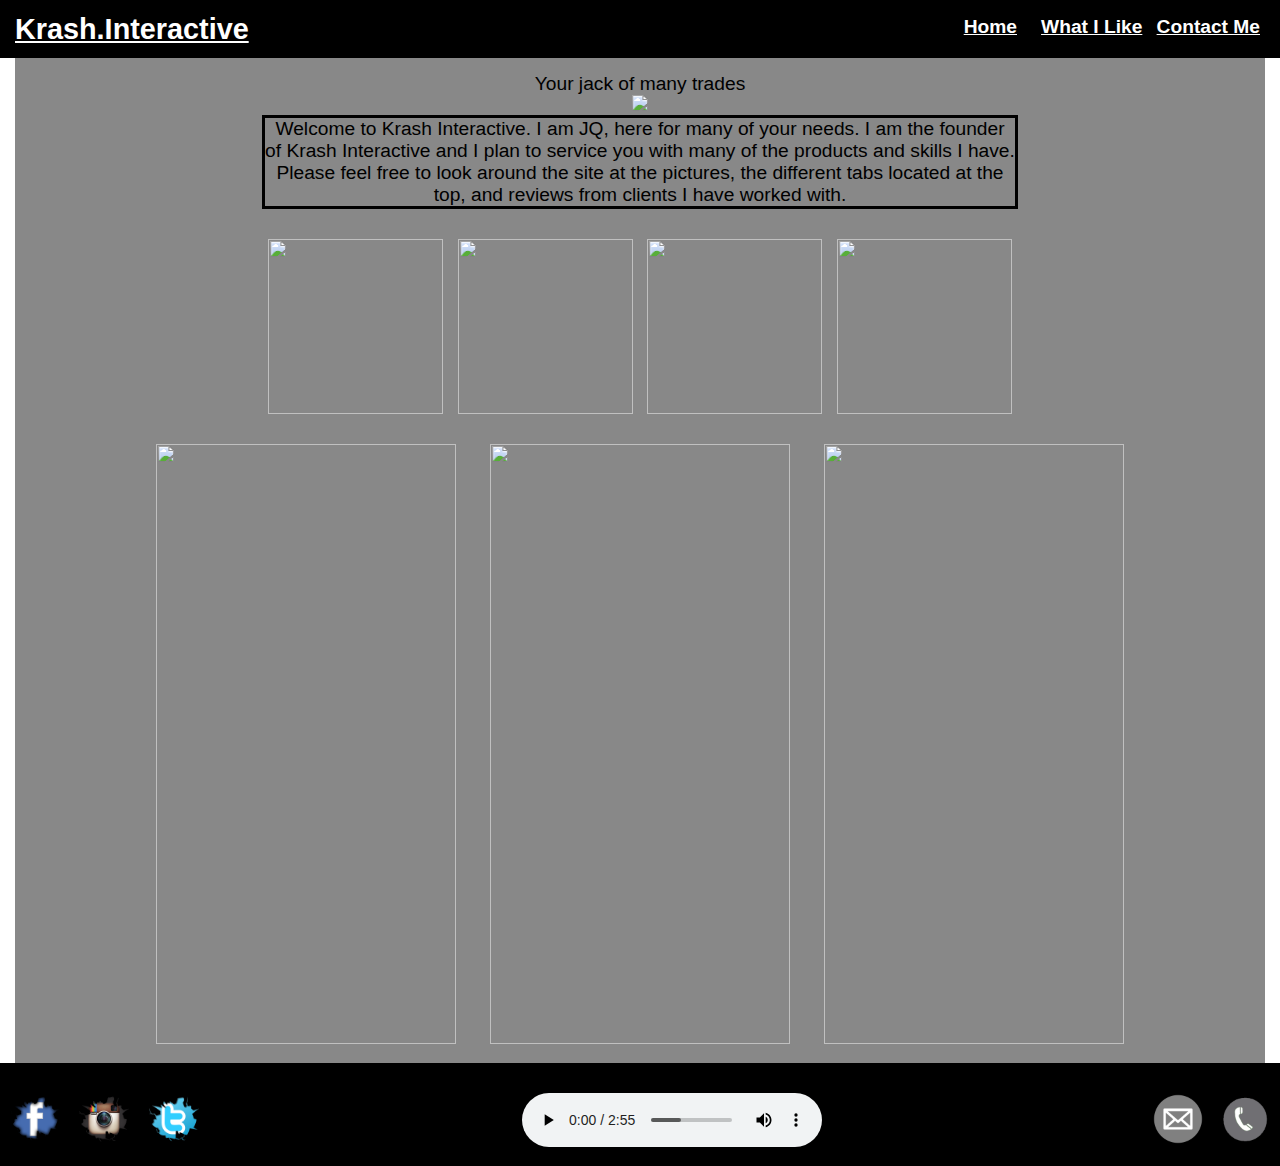
==== commit 045509da: "Add files via upload" ====
--- a/index.html
+++ b/index.html
@@ -1,7 +1,7 @@
 <!DOCTYPE html>
 <html>
 	<head>
-		<title>JKL 2.0</title>
+		<title>Krash Interactive</title>
 		<meta charset="utf-8" />
 		<meta name="viewport" content="width=device-width, inital-scale=1" />
 
@@ -22,7 +22,7 @@
 						<ul class="top-nav">
 							<li><a href="index.html">Home</a></li>
 							<p>/</p>
-							<li><a href="aboutMe.html">About Me</a></li>
+							<li><a href="aboutMe.html"></a></li>
 							<p>/</p>
 							<li><a href="whatILike.html">What I Like</a></li>
 							<p>/</p>
@@ -52,41 +52,44 @@
 			<!-- Container -->
 			<div class="container">
 				<div class="container-info">
-					<p class="container-information">Kristofor</p>
+					<p class="container-information">Your jack of many trades</p>
 					<div id="contianer-photo">
-						<img src="Web Pictures/Suit.png" class="container-myFace">
+						<img src="Web Pictures/Home.png" class="container-myFace">
 					</div>
 					<div class="container-smallInfo">
 
 						<p class="container-information">
-							If I could put it all here I would but I would like you to look around and explore what it is that you can learn about me. If I had to start somewhere I would say I am a great people person. I enjoy a lot of the simpler things that life has to offer, staying fit, and traveling. That is just a little about what me and what you are about to indulge in.
+							Welcome to Krash Interactive. I am JQ, here for many of your needs. I am the founder of Krash Interactive and I plan to service you with many of the products and skills I have. Please feel free to look around the site at the pictures, the different tabs located at the top, and reviews from clients I have worked with.
 						</p>
 					</div>
 				</div>
 
 				<!-- Animated Home Pictures -->
+				<!-- ADDED NEW PICTURES TO THIS SECITON AND NEED TO HAVE THEM CHANGED IN THE MAIN SITE WHEN DONE HERE-->
 				<div class="container-favPictures">
-					<img src="Web Pictures/code.png" class="favPictureEach">
-					<img src="Web Pictures/Me2.png" class="favPictureEach">
-					<img src="Web Pictures/Snoopy Van Gogh.jpg" class="favPictureEach">
-					<img src="Web Pictures/Skyhigh.png" class="favPictureEach">
-					<hr>
+					<img src="Web Pictures/reading.jpg" class="favPictureEach">
+					<img src="Web Pictures/TChair.jpg" class="favPictureEach">
+					<img src="Web Pictures/Site progress.jpg" class="favPictureEach">
+					<img src="Web Pictures/Tires.jpg" class="favPictureEach">
+				<!--REMOVED BECAUSE THIS IS NO LONGER NEEDED FOR THE NEW SITE AND MAY EB DELETED LATER-->
+				<!--<hr>
 					<img src="Web Pictures/Will.jpg" class="favPictureEach">
 					<img src="Web Pictures/Me.png" class="favPictureEach">
 					<img src="Web Pictures/MeAndSnoopy.png" class="favPictureEach">
 					<img src="Web Pictures/Family.png" class="favPictureEach">
+				-->
 				</div>
 
 				<!-- Links to Other Tabs -->
 				<div class="container-otherLinks">
 					<div class="otherLinksEach">
-						<a class="link"><img src="Web Pictures/20s.png"></a>
+						<a class="link"><img src="Web Pictures/books.jpg"></a>
 					</div>
 					<div class="otherLinksEach">
-						<a class="link"><img src="Web Pictures/Limit.jpg"></a>
+						<a class="link"><img src="Web Pictures/oil.jpg"></a>
 					</div>
 					<div class="otherLinksEach">
-						<a class="link"><img src="Web Pictures/Loyal.jpg"></a>
+						<a class="link"><img src="Web Pictures/done.jpg"></a>
 					</div>
 				</div>
 			</div>
@@ -95,21 +98,24 @@
 			<div class="footer">
 				<div class="footer-socialMedia">
 					<ul class="footerIcon">
-						<a href="#" class="icon"><img src="Web Pictures/Icons/FB.png"></a>
-						<a href="#" class="icon"><img src="Web Pictures/Icons/IG.png"></a>
-						<a href="#" class="icon"><img src="Web Pictures/Icons/twitter.png"></a>
-						<a href="#" class="icon"><img src="Web Pictures/Icons/tumblr.png"></a>	
+						<a href="https://www.facebook.com/Krash.Interactive/" target="_blank" class="icon"><img src="Web Pictures/Icons/FB.png"></a>
+						<a href="https://www.instagram.com/krash_interactive/" target="_blank" class="icon"><img src="Web Pictures/Icons/IG.png"></a>
+						<a href="https://twitter.com/KrashInteract" target="_blank" class="icon"><img src="Web Pictures/Icons/twitter.png"></a>
+					<!--WILL NOT NEED THIS AS IT IS NOT A REALLY BIG MEDIUM FOR ME QUITE YET
+					-->
+						<!--<a href="#" class="icon"><img src="Web Pictures/Icons/tumblr.png"></a>	
 						<a href="#" class="icons"><img src="Web Pictures/Icons/SC.png"></a>
+						-->
 					</ul>
 				</div>
 				<div class="footerContact">
 					<div class="footerContactEach">
-						<a href="#" class="icon"><img src="Web Pictures/Icons/Mail.png"></a>
+						<a href="mailto:krash.interactive@gmail.com?Subject=Krash%20Interactive%20Inquiry" class="icon"><img src="Web Pictures/Icons/Mail.png"></a>
 						<a href="#" class="icon"><img src="Web Pictures/Icons/Phone.png"></a>	
 					</div>
 				</div>
 				<div class="music">
-					<audio controls="controls">
+					<audio controls autoplay>
 					   <source src="Web Music/Breakbeat Heartbeat.mp3" />
 					</audio> 
 				</div>
--- a/main.css
+++ b/main.css
@@ -5,13 +5,13 @@
 }
 
 a{
-	color: #FE8000;
+	color: rgb(255, 255, 255);
 	font-weight: bold;
 	transition: all .2s linear;
 }
 
 p{
-	color: #FE8000;
+	color: rgb(0, 0, 0);
 }
 
 a:hover, a:focus{
@@ -33,7 +33,7 @@
 }
 
 #header, .footer{
-	background-color: #75F9FF;	
+	background-color: rgb(0, 0, 0);	
 }
 
 /*------------------------*/
@@ -133,13 +133,14 @@
 /* Container */
 
 .container{
-	background-color: #01939A;
+	background-color: rgb(136, 136, 136);
 	margin: 0 15px;
 	text-align: center;
 }
 
 .container-info{
 	margin: 15px 0 15px 0;
+	/*background-color: rgb(136, 136, 136);*/
 }
 
 .container-smallInfo{
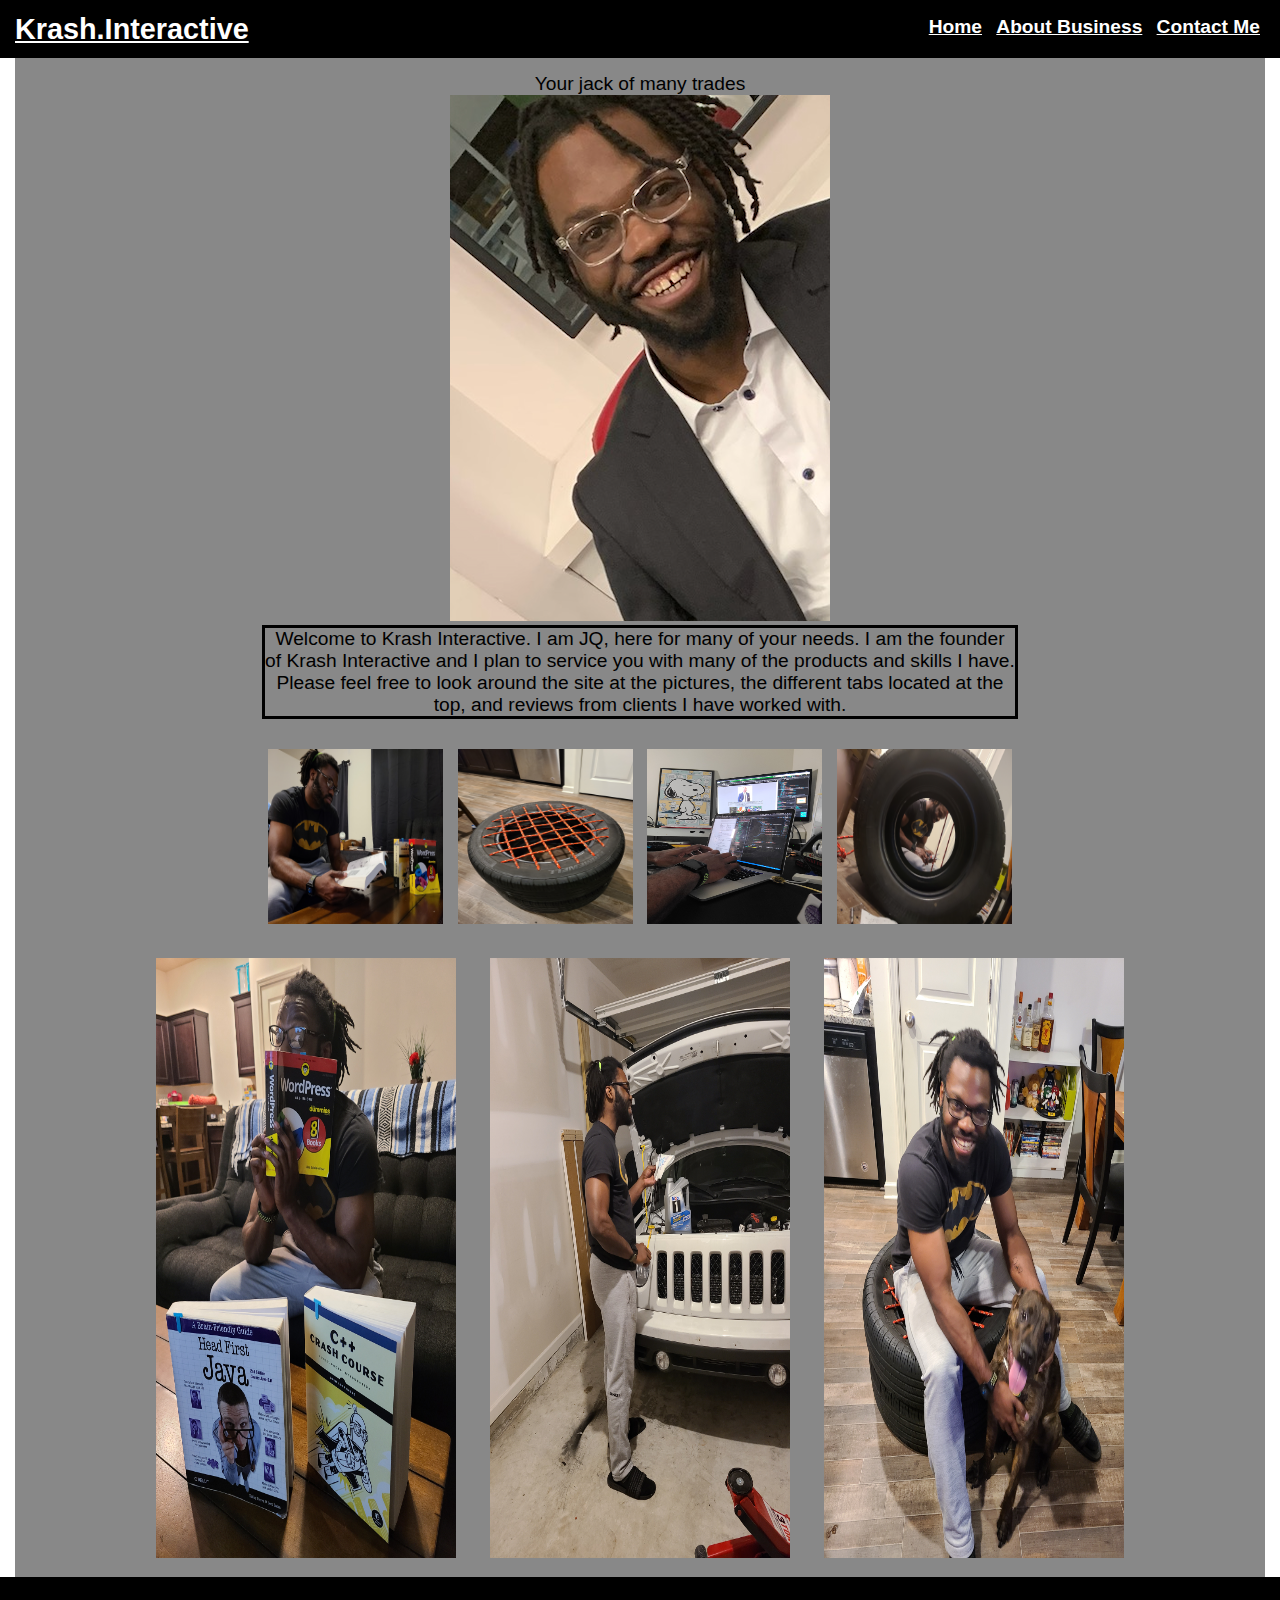
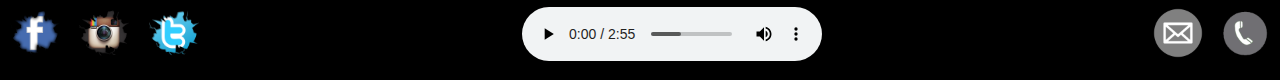
==== commit c7d72dcf: "Made consistency changes" ====
--- a/index.html
+++ b/index.html
@@ -22,10 +22,13 @@
 						<ul class="top-nav">
 							<li><a href="index.html">Home</a></li>
 							<p>/</p>
-							<li><a href="aboutMe.html"></a></li>
+							<li><a href="aboutMe.html">About Business</a></li>
 							<p>/</p>
+							<!--REMOVING THIS BECAUSE THERE IS NO NEED TO HAVE A WHAT I LIKE PAGE-->
+							<!--
 							<li><a href="whatILike.html">What I Like</a></li>
 							<p>/</p>
+							-->
 							<li><a href="contactMe.html">Contact Me</a></li>
 						</ul>					
 					</nav>
@@ -43,7 +46,10 @@
 					<div class="mobile-top-nav">
 						<a href="index.html">Home</a>
 						<a href="aboutMe.html">About Me</a>
-						<a href="whatILike.html">What I Like</a>
+						<!--REMOVING THIS BECAUSE THERE IS NO NEED TO HAVE A WHAT I LIKE PAGE-->
+							<!--
+							<a href="whatILike.html">What I Like</a>
+							-->
 						<a href="contactMe.html">Contact Me</a>
 					</div>					
 				</nav>
@@ -111,7 +117,7 @@
 				<div class="footerContact">
 					<div class="footerContactEach">
 						<a href="mailto:krash.interactive@gmail.com?Subject=Krash%20Interactive%20Inquiry" class="icon"><img src="Web Pictures/Icons/Mail.png"></a>
-						<a href="#" class="icon"><img src="Web Pictures/Icons/Phone.png"></a>	
+						<a href="6783578435" class="icon"><img src="Web Pictures/Icons/Phone.png"></a>	
 					</div>
 				</div>
 				<div class="music">
--- a/main.css
+++ b/main.css
@@ -314,7 +314,7 @@
 }
 
 .background{
-	background-image: url("Web Pictures/brainstorm.jpg");
+	/*background-image: url("Web Pictures/brainstorm.jpg");*/
 	background-repeat: no-repeat;
 	background-position: relative;
 	background-size: 100%;
